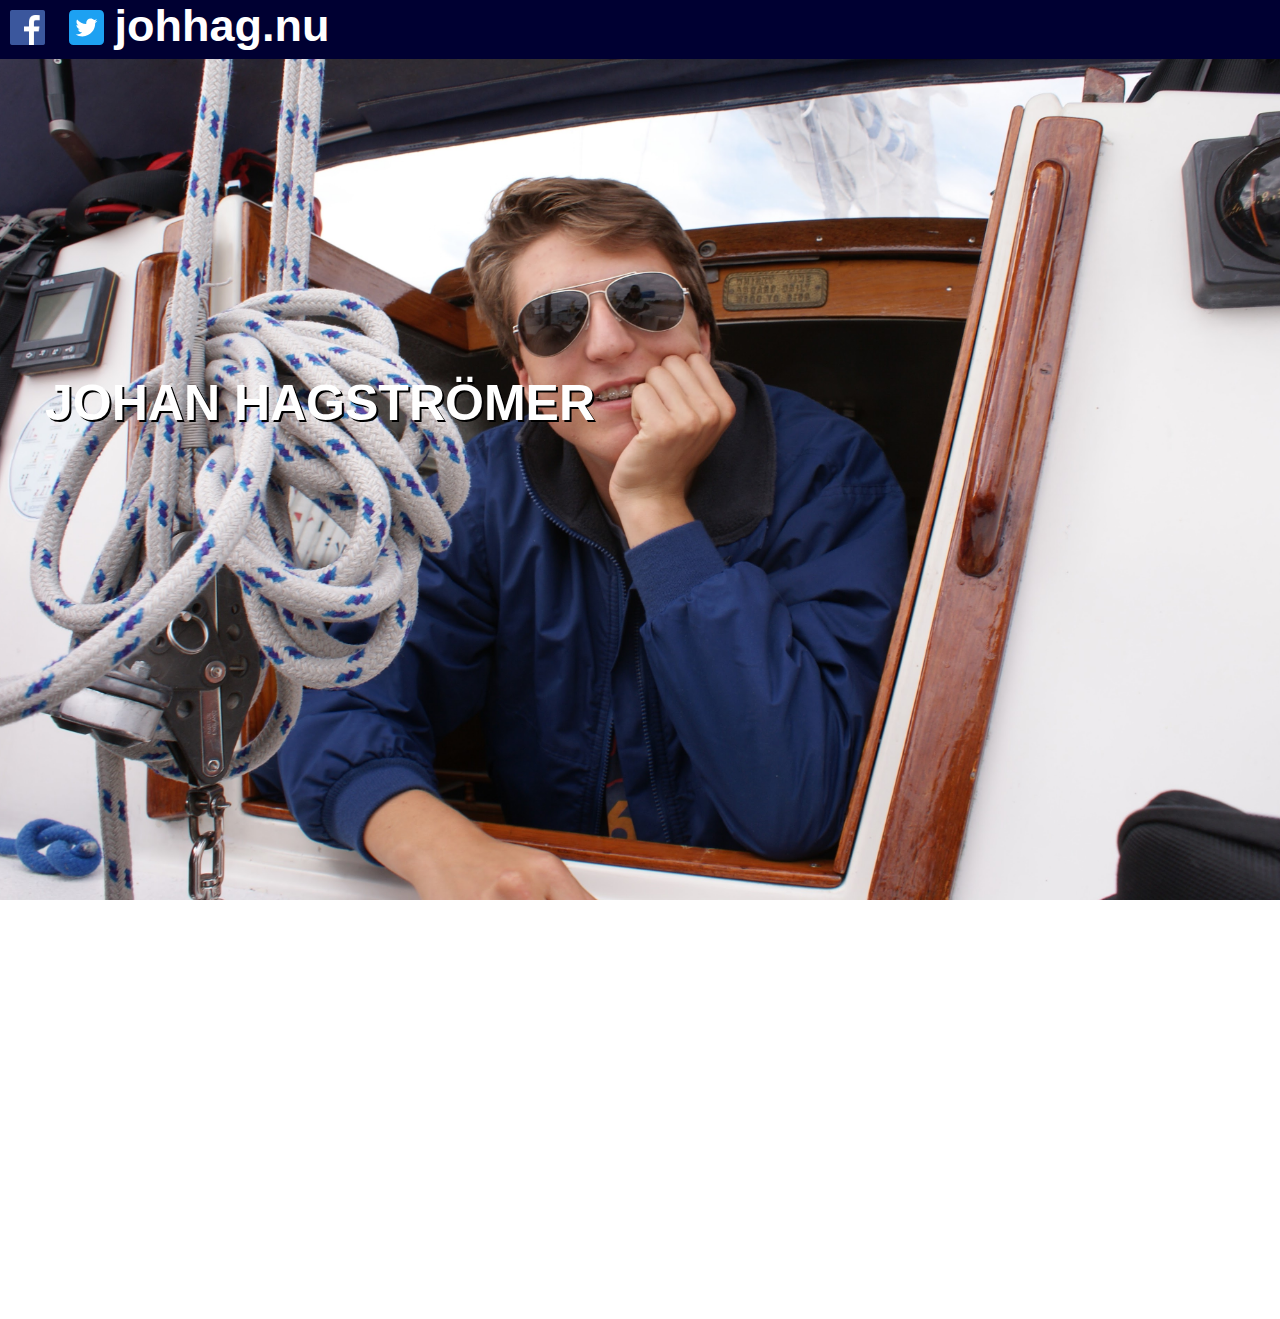
==== johhag.nu/index.html @ fdd82a47 "Progress on header." ====
<!DOCTYPE html>
<html lang="en">
<head>
  <meta charset="UTF-8">
  <meta name="viewport" content="width=device-width, initial-scale=1.0">
  <meta http-equiv="X-UA-Compatible" content="ie=edge">
  <link rel="stylesheet" href="css/grid.css">
  <link rel="stylesheet" href="css/main.css">

  <title>Johan Hagströmer</title>
</head>
<body>
  <header>
    <div class="socialmedia">
      <a href="#"><img src="../img\_f_logo_online\png\FB-f-Logo__blue_100.png" alt="Facebook logo" class="fb"></a>
      <a href="#"><img src="../img\Twitter_Starter_Kit\Twitter_Social_Icon_Rounded_Square\Twitter_Social_Icon_Rounded_Square_Color.svg" alt="" class="twitter"></a>      
    </div>
    <h1>johhag.nu</h1>
  </header>
  <main>
    <div class="para-1">
      <div class="heading">
        <h2>JOHAN HAGSTRÖMER</h2>
      </div>
    </div>

    <div class="para-2">
    </div>
  </main>
  <fotter>

  </fotter>
</body>
</html>
---- johhag.nu/css/grid.css ----
@charset "UTF-8";
/*-----------------------------------*\

  $TOAST-GRID

  An insane grid.
  You'd be mad to use it.

  Usage
  =====

  Assuming default values:

  <div class="grid">
    <div class="grid__col grid__col--1-of-2">
      A half-width column.
    </div>
    <div class="grid__col grid__col--1-of-4 grid__col--pull-1-of-4">
      A quarter, pulled left by its own width. You get this, right?
    </div>
  </div>


  Customisation
  =============

  $toast-grid-namespace and $toast-grid-column-namespace
  adjusts the class names for the grid. With
  default values, grid wrappers have a class
  of '.grid' and columns '.grid__col'.

  $toast-col-groups(n) adjusts column divisions.
  For example, $toast-col-groups(12) will produce
  a 12-column grid. $col-groups(3,6,8)
  will produce a 3-, 6-, and 8-column grid.

  $toast-gutter-width isÔÇöyou guessed itÔÇöthe gutter
  width. Accepts any unit.

  That's it. Have fun.

\*-----------------------------------*/
.row {
  list-style: none;
  margin-left: -20px; }

.col--2-of-2, .col--3-of-3, .col--4-of-4, .col--5-of-5, .col--6-of-6, .col--8-of-8, .col--12-of-12 {
  width: 100%; }

.col--1-of-2, .col--2-of-4, .col--3-of-6, .col--4-of-8, .col--6-of-12 {
  width: 50%; }

.col--1-of-3, .col--2-of-6, .col--4-of-12 {
  width: 33.33333%; }

.col--2-of-3, .col--4-of-6, .col--8-of-12 {
  width: 66.66667%; }

.col--1-of-4, .col--2-of-8, .col--3-of-12 {
  width: 25%; }

.col--3-of-4, .col--6-of-8, .col--9-of-12 {
  width: 75%; }

.col--push-2-of-2, .col--push-3-of-3, .col--push-4-of-4, .col--push-5-of-5, .col--push-6-of-6, .col--push-8-of-8, .col--push-12-of-12 {
  margin-left: 100%; }

.col--push-1-of-2, .col--push-2-of-4, .col--push-3-of-6, .col--push-4-of-8, .col--push-6-of-12 {
  margin-left: 50%; }

.col--push-1-of-3, .col--push-2-of-6, .col--push-4-of-12 {
  margin-left: 33.33333%; }

.col--push-2-of-3, .col--push-4-of-6, .col--push-8-of-12 {
  margin-left: 66.66667%; }

.col--push-1-of-4, .col--push-2-of-8, .col--push-3-of-12 {
  margin-left: 25%; }

.col--push-3-of-4, .col--push-6-of-8, .col--push-9-of-12 {
  margin-left: 75%; }

.col--pull-2-of-2, .col--pull-3-of-3, .col--pull-4-of-4, .col--pull-5-of-5, .col--pull-6-of-6, .col--pull-8-of-8, .col--pull-12-of-12 {
  margin-left: -100%; }

.col--pull-1-of-2, .col--pull-2-of-4, .col--pull-3-of-6, .col--pull-4-of-8, .col--pull-6-of-12 {
  margin-left: -50%; }

.col--pull-1-of-3, .col--pull-2-of-6, .col--pull-4-of-12 {
  margin-left: -33.33333%; }

.col--pull-2-of-3, .col--pull-4-of-6, .col--pull-8-of-12 {
  margin-left: -66.66667%; }

.col--pull-1-of-4, .col--pull-2-of-8, .col--pull-3-of-12 {
  margin-left: -25%; }

.col--pull-3-of-4, .col--pull-6-of-8, .col--pull-9-of-12 {
  margin-left: -75%; }

.col--1-of-5 {
  width: 20%; }

.col--push-1-of-5 {
  margin-left: 20%; }

.col--pull-1-of-5 {
  margin-left: -20%; }

.col--2-of-5 {
  width: 40%; }

.col--push-2-of-5 {
  margin-left: 40%; }

.col--pull-2-of-5 {
  margin-left: -40%; }

.col--3-of-5 {
  width: 60%; }

.col--push-3-of-5 {
  margin-left: 60%; }

.col--pull-3-of-5 {
  margin-left: -60%; }

.col--4-of-5 {
  width: 80%; }

.col--push-4-of-5 {
  margin-left: 80%; }

.col--pull-4-of-5 {
  margin-left: -80%; }

.col--1-of-6 {
  width: 16.66667%; }

.col--push-1-of-6 {
  margin-left: 16.66667%; }

.col--pull-1-of-6 {
  margin-left: -16.66667%; }

.col--5-of-6 {
  width: 83.33333%; }

.col--push-5-of-6 {
  margin-left: 83.33333%; }

.col--pull-5-of-6 {
  margin-left: -83.33333%; }

.col--1-of-8 {
  width: 12.5%; }

.col--push-1-of-8 {
  margin-left: 12.5%; }

.col--pull-1-of-8 {
  margin-left: -12.5%; }

.col--3-of-8 {
  width: 37.5%; }

.col--push-3-of-8 {
  margin-left: 37.5%; }

.col--pull-3-of-8 {
  margin-left: -37.5%; }

.col--5-of-8 {
  width: 62.5%; }

.col--push-5-of-8 {
  margin-left: 62.5%; }

.col--pull-5-of-8 {
  margin-left: -62.5%; }

.col--7-of-8 {
  width: 87.5%; }

.col--push-7-of-8 {
  margin-left: 87.5%; }

.col--pull-7-of-8 {
  margin-left: -87.5%; }

.col--1-of-12 {
  width: 8.33333%; }

.col--push-1-of-12 {
  margin-left: 8.33333%; }

.col--pull-1-of-12 {
  margin-left: -8.33333%; }

.col--2-of-12 {
  width: 16.66667%; }

.col--push-2-of-12 {
  margin-left: 16.66667%; }

.col--pull-2-of-12 {
  margin-left: -16.66667%; }

.col--5-of-12 {
  width: 41.66667%; }

.col--push-5-of-12 {
  margin-left: 41.66667%; }

.col--pull-5-of-12 {
  margin-left: -41.66667%; }

.col--7-of-12 {
  width: 58.33333%; }

.col--push-7-of-12 {
  margin-left: 58.33333%; }

.col--pull-7-of-12 {
  margin-left: -58.33333%; }

.col--10-of-12 {
  width: 83.33333%; }

.col--push-10-of-12 {
  margin-left: 83.33333%; }

.col--pull-10-of-12 {
  margin-left: -83.33333%; }

.col--11-of-12 {
  width: 91.66667%; }

.col--push-11-of-12 {
  margin-left: 91.66667%; }

.col--pull-11-of-12 {
  margin-left: -91.66667%; }

.col {
  box-sizing: border-box;
  display: inline-block;
  margin-right: -.25em;
  min-height: 1px;
  padding-left: 20px;
  vertical-align: top; }
  @media (max-width: 700px) {
    .col {
      display: block;
      margin-left: 0;
      margin-right: 0;
      width: auto; } }
  @media (max-width: 700px) and (min-width: 480px) {
    .col[class*="col--m-"] {
      display: inline-block;
      margin-right: -.24em; }
    .col.col--m-1-of-2, .col.col--m-2-of-4 {
      width: 50%; }
    .col.col--m-1-of-3 {
      width: 33.33333%; }
    .col.col--m-2-of-3 {
      width: 66.66667%; }
    .col.col--m-1-of-4 {
      width: 25%; }
    .col.col--m-3-of-4 {
      width: 75%; } }
  @media (max-width: 480px) {
    .col[class*="col--s-"] {
      display: inline-block;
      margin-right: -.24em; }
    .col.col--s-1-of-2, .col.col--s-2-of-4 {
      width: 50%; }
    .col.col--s-1-of-3 {
      width: 33.33333%; }
    .col.col--s-2-of-3 {
      width: 66.66667%; }
    .col.col--s-1-of-4 {
      width: 25%; }
    .col.col--s-3-of-4 {
      width: 75%; } }

.col--centered {
  display: block;
  margin-left: auto;
  margin-right: auto; }

.col--d-first {
  float: left; }

.col--d-last {
  float: right; }

.row--no-gutter {
  margin-left: 0;
  width: 100%; }
  .row--no-gutter .col {
    padding-left: 0; }
  .row--no-gutter .col--span-all {
    margin-left: 0;
    width: 100%; }

.col--ab {
  vertical-align: bottom; }

.col--am {
  vertical-align: middle; }

/*# sourceMappingURL=grid.css.map */
---- johhag.nu/css/main.css ----
body {
  font-family: Arial, "Helvetica Neue", Helvetica, sans-serif;
  padding: 0;
  margin: 0;
  border-collapse: collapse; }

header {
  padding: 0;
  background-color: #000032; }
  header h1 {
    color: white;
    font-size: 45px;
    text-align: center;
    margin: 0;
    display: inline-block;
    position: absolute;
    top: 0; }
  header .socialmedia {
    display: inline-block;
    text-align: left; }
    header .socialmedia a {
      display: inline-block; }
    header .socialmedia .fb {
      width: 35px;
      margin: 10px; }
    header .socialmedia .twitter {
      width: 35px;
      margin: 10px; }

main {
  height: 100vh; }

.para-1, .para-2, .para-3 {
  /* Create the parallax scrolling effect */
  background-attachment: fixed;
  background-position: center;
  background-repeat: no-repeat;
  background-size: cover;
  position: relative; }

.para-1 {
  background-image: url("../img/para-1.jpg");
  min-height: 100vh; }

.para-2 {
  background-image: url("../img/para-2.jpg");
  min-height: 40vh; }

/*.para-3  {
  background-image: url("../img/DSC01107.jpg");
  min-height: 100vh;
}*/
.heading {
  position: absolute;
  right: 25%;
  top: 35%;
  width: 100%;
  text-align: center;
  color: #000; }
  .heading h2 {
    color: #fff;
    font-size: 50px;
    text-shadow: 2px 2px #000;
    margin: 0; }

/*# sourceMappingURL=main.css.map */
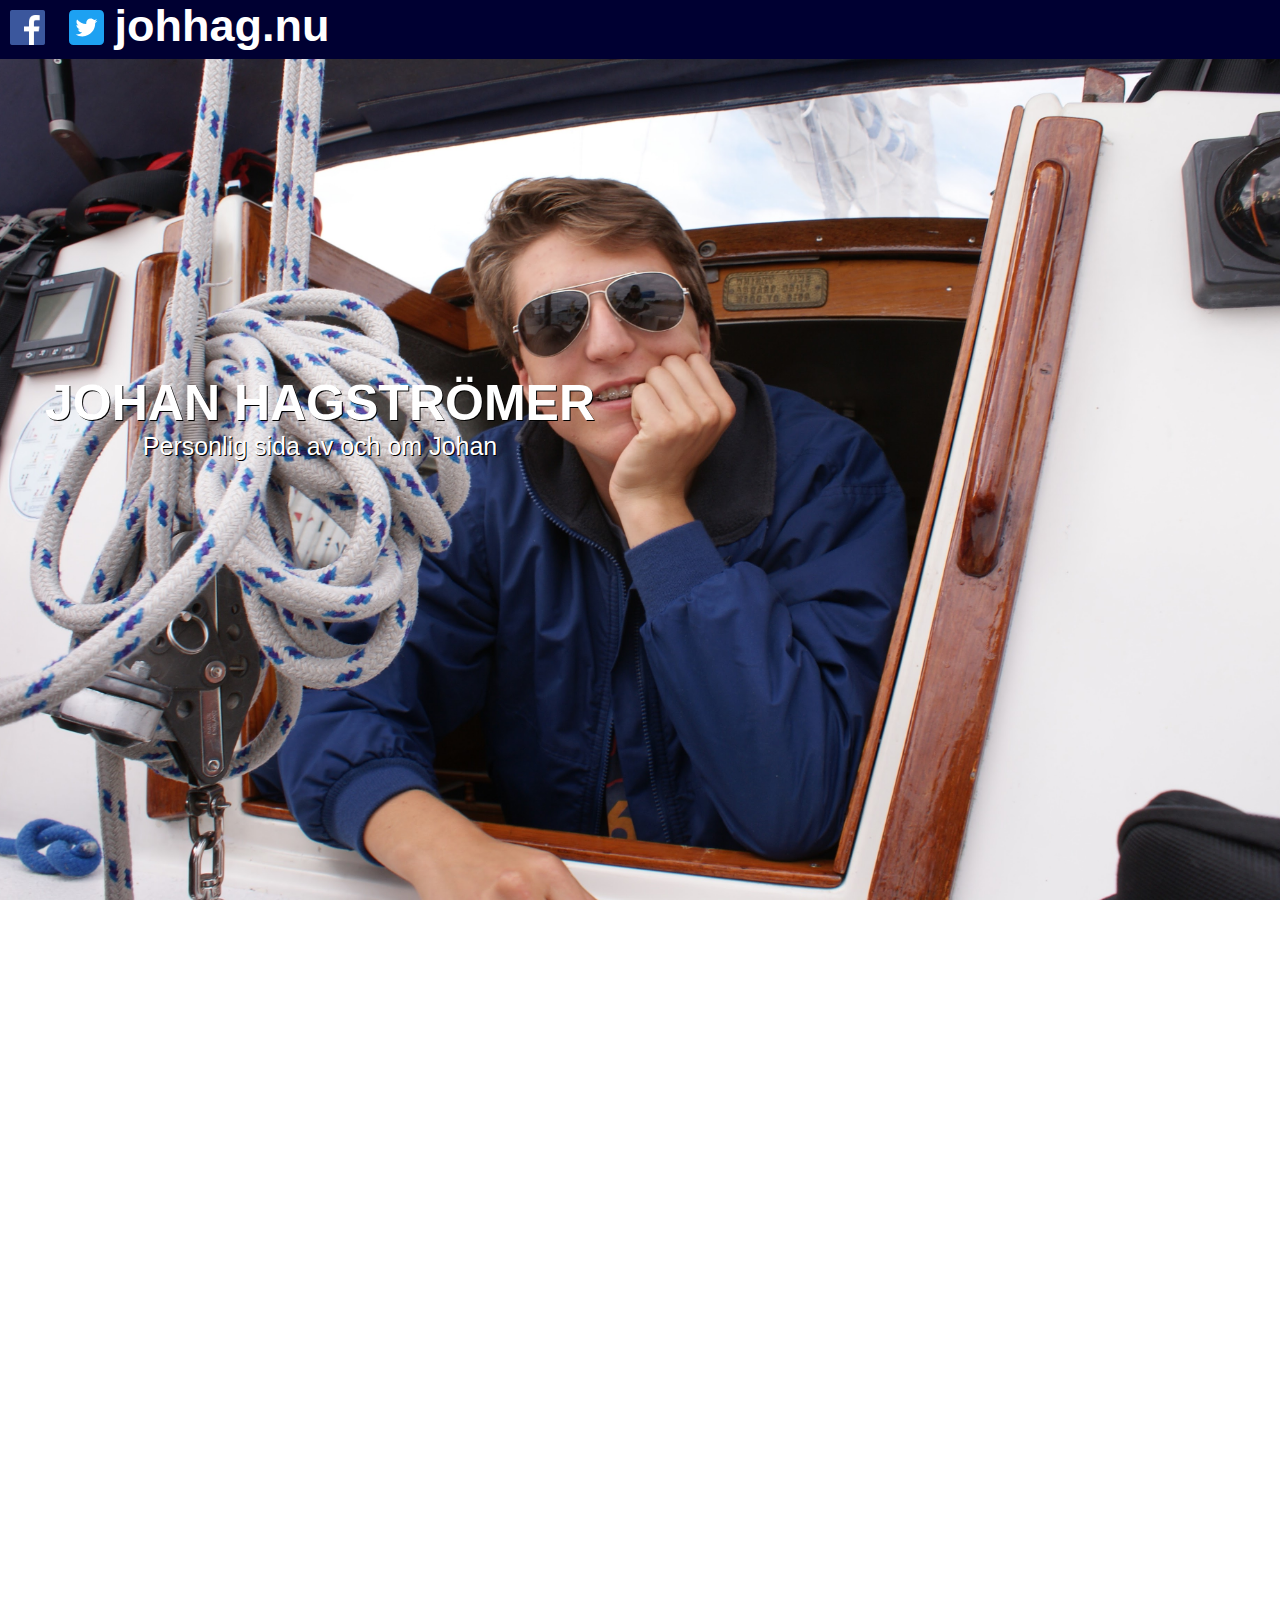
==== commit b2555e75: "More progress" ====
--- a/johhag.nu/index.html
+++ b/johhag.nu/index.html
@@ -13,7 +13,7 @@
   <header>
     <div class="socialmedia">
       <a href="#"><img src="../img\_f_logo_online\png\FB-f-Logo__blue_100.png" alt="Facebook logo" class="fb"></a>
-      <a href="#"><img src="../img\Twitter_Starter_Kit\Twitter_Social_Icon_Rounded_Square\Twitter_Social_Icon_Rounded_Square_Color.svg" alt="" class="twitter"></a>      
+      <a href="#"><img src="../img\Twitter_Starter_Kit\Twitter_Social_Icon_Rounded_Square\Twitter_Social_Icon_Rounded_Square_Color.svg" alt="" class="twitter"></a>
     </div>
     <h1>johhag.nu</h1>
   </header>
@@ -21,10 +21,14 @@
     <div class="para-1">
       <div class="heading">
         <h2>JOHAN HAGSTRÖMER</h2>
+        <p>Personlig sida av och om Johan</p>
       </div>
     </div>
 
     <div class="para-2">
+      <div>
+
+      </div>
     </div>
   </main>
   <fotter>
--- a/johhag.nu/css/main.css
+++ b/johhag.nu/css/main.css
@@ -10,16 +10,17 @@
   header h1 {
     color: white;
     font-size: 45px;
-    text-align: center;
     margin: 0;
     display: inline-block;
     position: absolute;
     top: 0; }
   header .socialmedia {
     display: inline-block;
-    text-align: left; }
+    margin: 0; }
     header .socialmedia a {
-      display: inline-block; }
+      display: inline-block;
+      padding: 0;
+      margin: 0; }
     header .socialmedia .fb {
       width: 35px;
       margin: 10px; }
@@ -44,7 +45,7 @@
 
 .para-2 {
   background-image: url("../img/para-2.jpg");
-  min-height: 40vh; }
+  min-height: 100vh; }
 
 /*.para-3  {
   background-image: url("../img/DSC01107.jpg");
@@ -60,7 +61,12 @@
   .heading h2 {
     color: #fff;
     font-size: 50px;
-    text-shadow: 2px 2px #000;
+    text-shadow: 1px 1px #000;
     margin: 0; }
+  .heading p {
+    color: white;
+    font-size: 25px;
+    margin: 0;
+    text-shadow: 1px 1px #000; }
 
 /*# sourceMappingURL=main.css.map */
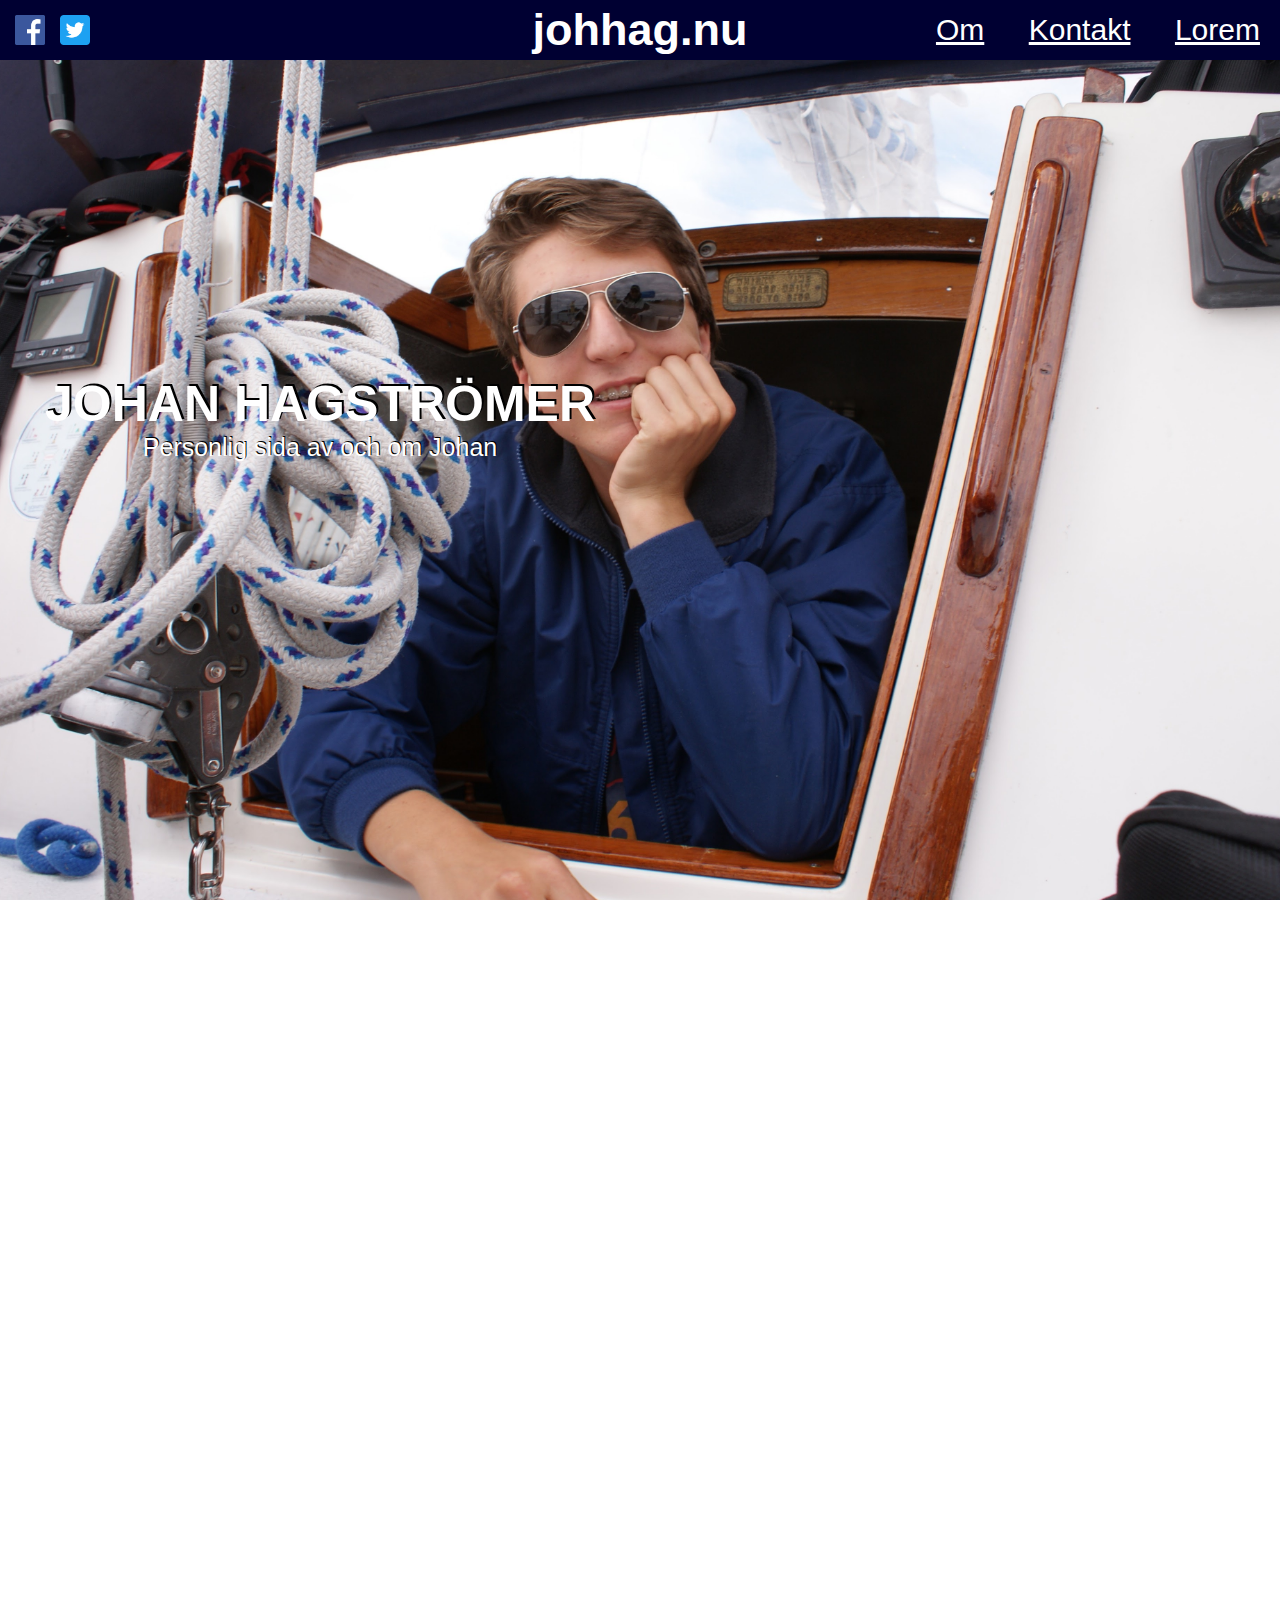
==== commit edff3d46: "big progress on the header." ====
--- a/johhag.nu/index.html
+++ b/johhag.nu/index.html
@@ -10,12 +10,25 @@
   <title>Johan Hagströmer</title>
 </head>
 <body>
-  <header>
-    <div class="socialmedia">
-      <a href="#"><img src="../img\_f_logo_online\png\FB-f-Logo__blue_100.png" alt="Facebook logo" class="fb"></a>
-      <a href="#"><img src="../img\Twitter_Starter_Kit\Twitter_Social_Icon_Rounded_Square\Twitter_Social_Icon_Rounded_Square_Color.svg" alt="" class="twitter"></a>
+  <header class="row--no-gutter">
+    <div class="col--1-of-3">
+      <ul>
+        <li class="social"><a href="#"><img src="../img/_f_logo_online/png/FB-f-Logo__blue_100.png" alt="Facebook"></a></li>
+        <li class="social"><a href="#"><img src="../img\Twitter_Starter_Kit\Twitter_Social_Icon_Rounded_Square/Twitter_Social_Icon_Rounded_Square_Color.png" alt="Twitter"></a></li>
+        <li class="social"></li>
+        <li class="social"></li>
+      </ul>
+    </div><div class="col--1-of-3">
+      <h1><a href="#">johhag.nu</a></h1>
+    </div><div class="col--1-of-3">
+      <nav>
+        <ul>
+          <li class="menu"><a href="#">Om</a></li>
+          <li class="menu"><a href="#">Kontakt</a></li>
+          <li class="menu"><a href="#">Lorem</a></li>
+        </ul>
+      </nav>
     </div>
-    <h1>johhag.nu</h1>
   </header>
   <main>
     <div class="para-1">
--- a/johhag.nu/css/grid.css
+++ b/johhag.nu/css/grid.css
@@ -34,7 +34,7 @@
   a 12-column grid. $col-groups(3,6,8)
   will produce a 3-, 6-, and 8-column grid.
 
-  $toast-gutter-width isÔÇöyou guessed itÔÇöthe gutter
+  $toast-gutter-width isΓÇöyou guessed itΓÇöthe gutter
   width. Accepts any unit.
 
   That's it. Have fun.
@@ -245,7 +245,6 @@
 .col {
   box-sizing: border-box;
   display: inline-block;
-  margin-right: -.25em;
   min-height: 1px;
   padding-left: 20px;
   vertical-align: top; }
@@ -310,4 +309,4 @@
 .col--am {
   vertical-align: middle; }
 
-/*# sourceMappingURL=grid.css.map */+/*# sourceMappingURL=grid.css.map */
--- a/johhag.nu/css/main.css
+++ b/johhag.nu/css/main.css
@@ -1,3 +1,6 @@
+* {
+  box-sizing: border-box; }
+
 body {
   font-family: Arial, "Helvetica Neue", Helvetica, sans-serif;
   padding: 0;
@@ -7,26 +10,55 @@
 header {
   padding: 0;
   background-color: #000032; }
+  header div {
+    display: inline-block;
+    text-align: center;
+    padding: 0;
+    vertical-align: middle; }
+  header ul {
+    list-style-type: none;
+    margin: 0;
+    padding: 0; }
+  header .social {
+    float: left; }
+  header li img {
+    height: 30px;
+    margin: 15px;
+    margin-right: 0; }
+  header img {
+    display: block; }
   header h1 {
-    color: white;
     font-size: 45px;
-    margin: 0;
-    display: inline-block;
-    position: absolute;
-    top: 0; }
-  header .socialmedia {
-    display: inline-block;
     margin: 0; }
-    header .socialmedia a {
-      display: inline-block;
-      padding: 0;
-      margin: 0; }
-    header .socialmedia .fb {
-      width: 35px;
-      margin: 10px; }
-    header .socialmedia .twitter {
-      width: 35px;
-      margin: 10px; }
+  header h1 a {
+    color: #FFF;
+    text-decoration: none; }
+  header nav {
+    float: right; }
+  header .menu {
+    display: inline-block; }
+  header .menu a {
+    color: #fff;
+    font-size: 30px;
+    margin: 5px 20px 0 20px;
+    position: relative; }
+    header .menu a:before {
+      background-color: #fff;
+      bottom: 0;
+      content: "";
+      height: 2px;
+      left: 0;
+      position: absolute;
+      visibility: hidden;
+      width: 100%;
+      -webkit-transform: scaleX(0);
+      transform: scaleX(0);
+      -webkit-transition: all 0.3s ease-in-out 0s;
+      transition: all 0.3s ease-in-out 0s; }
+    header .menu a:hover:before {
+      visibility: visible;
+      -webkit-transform: scaleX(1);
+      transform: scaleX(1); }
 
 main {
   height: 100vh; }
@@ -61,12 +93,12 @@
   .heading h2 {
     color: #fff;
     font-size: 50px;
-    text-shadow: 1px 1px #000;
+    text-shadow: 2px -2px #000;
     margin: 0; }
   .heading p {
     color: white;
     font-size: 25px;
     margin: 0;
-    text-shadow: 1px 1px #000; }
+    text-shadow: 1px -1px #000; }
 
 /*# sourceMappingURL=main.css.map */
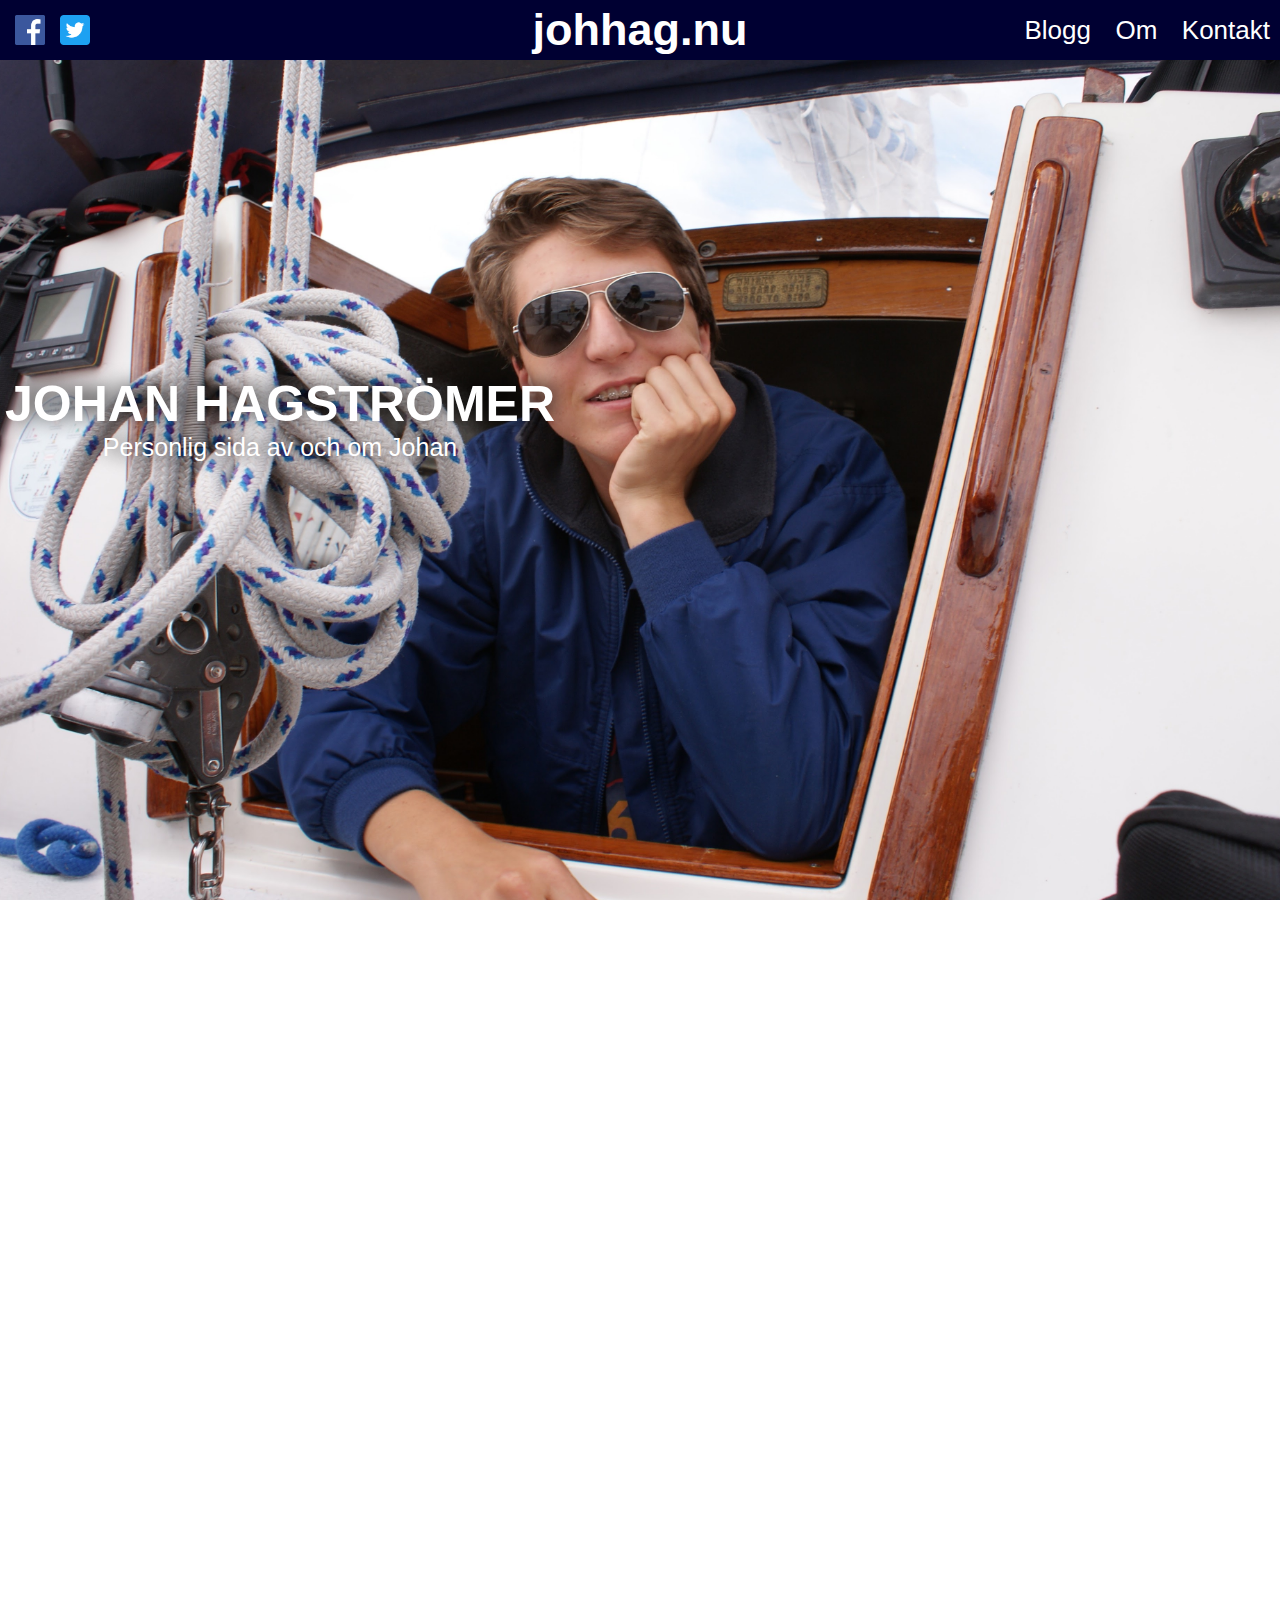
==== commit 8e0cbd80: "Updated to header and heading" ====
--- a/johhag.nu/index.html
+++ b/johhag.nu/index.html
@@ -23,9 +23,9 @@
     </div><div class="col--1-of-3">
       <nav>
         <ul>
+          <li class="menu"><a href="#">Blogg</a></li>
           <li class="menu"><a href="#">Om</a></li>
           <li class="menu"><a href="#">Kontakt</a></li>
-          <li class="menu"><a href="#">Lorem</a></li>
         </ul>
       </nav>
     </div>
--- a/johhag.nu/css/main.css
+++ b/johhag.nu/css/main.css
@@ -39,9 +39,10 @@
     display: inline-block; }
   header .menu a {
     color: #fff;
-    font-size: 30px;
-    margin: 5px 20px 0 20px;
-    position: relative; }
+    font-size: 26px;
+    margin: 0px 10px;
+    position: relative;
+    text-decoration: none; }
     header .menu a:before {
       background-color: #fff;
       bottom: 0;
@@ -85,20 +86,23 @@
 }*/
 .heading {
   position: absolute;
-  right: 25%;
   top: 35%;
-  width: 100%;
   text-align: center;
-  color: #000; }
+  color: #000;
+  margin-left: 5px; }
   .heading h2 {
     color: #fff;
     font-size: 50px;
-    text-shadow: 2px -2px #000;
+    text-shadow: 2px -2px  20px #000;
     margin: 0; }
   .heading p {
     color: white;
     font-size: 25px;
     margin: 0;
-    text-shadow: 1px -1px #000; }
+    text-shadow: 1px -1px 20px #000; }
+
+@media (max-width: 815px) and (min-width: 700px) {
+  header .menu a {
+    font-size: 20px; } }
 
 /*# sourceMappingURL=main.css.map */
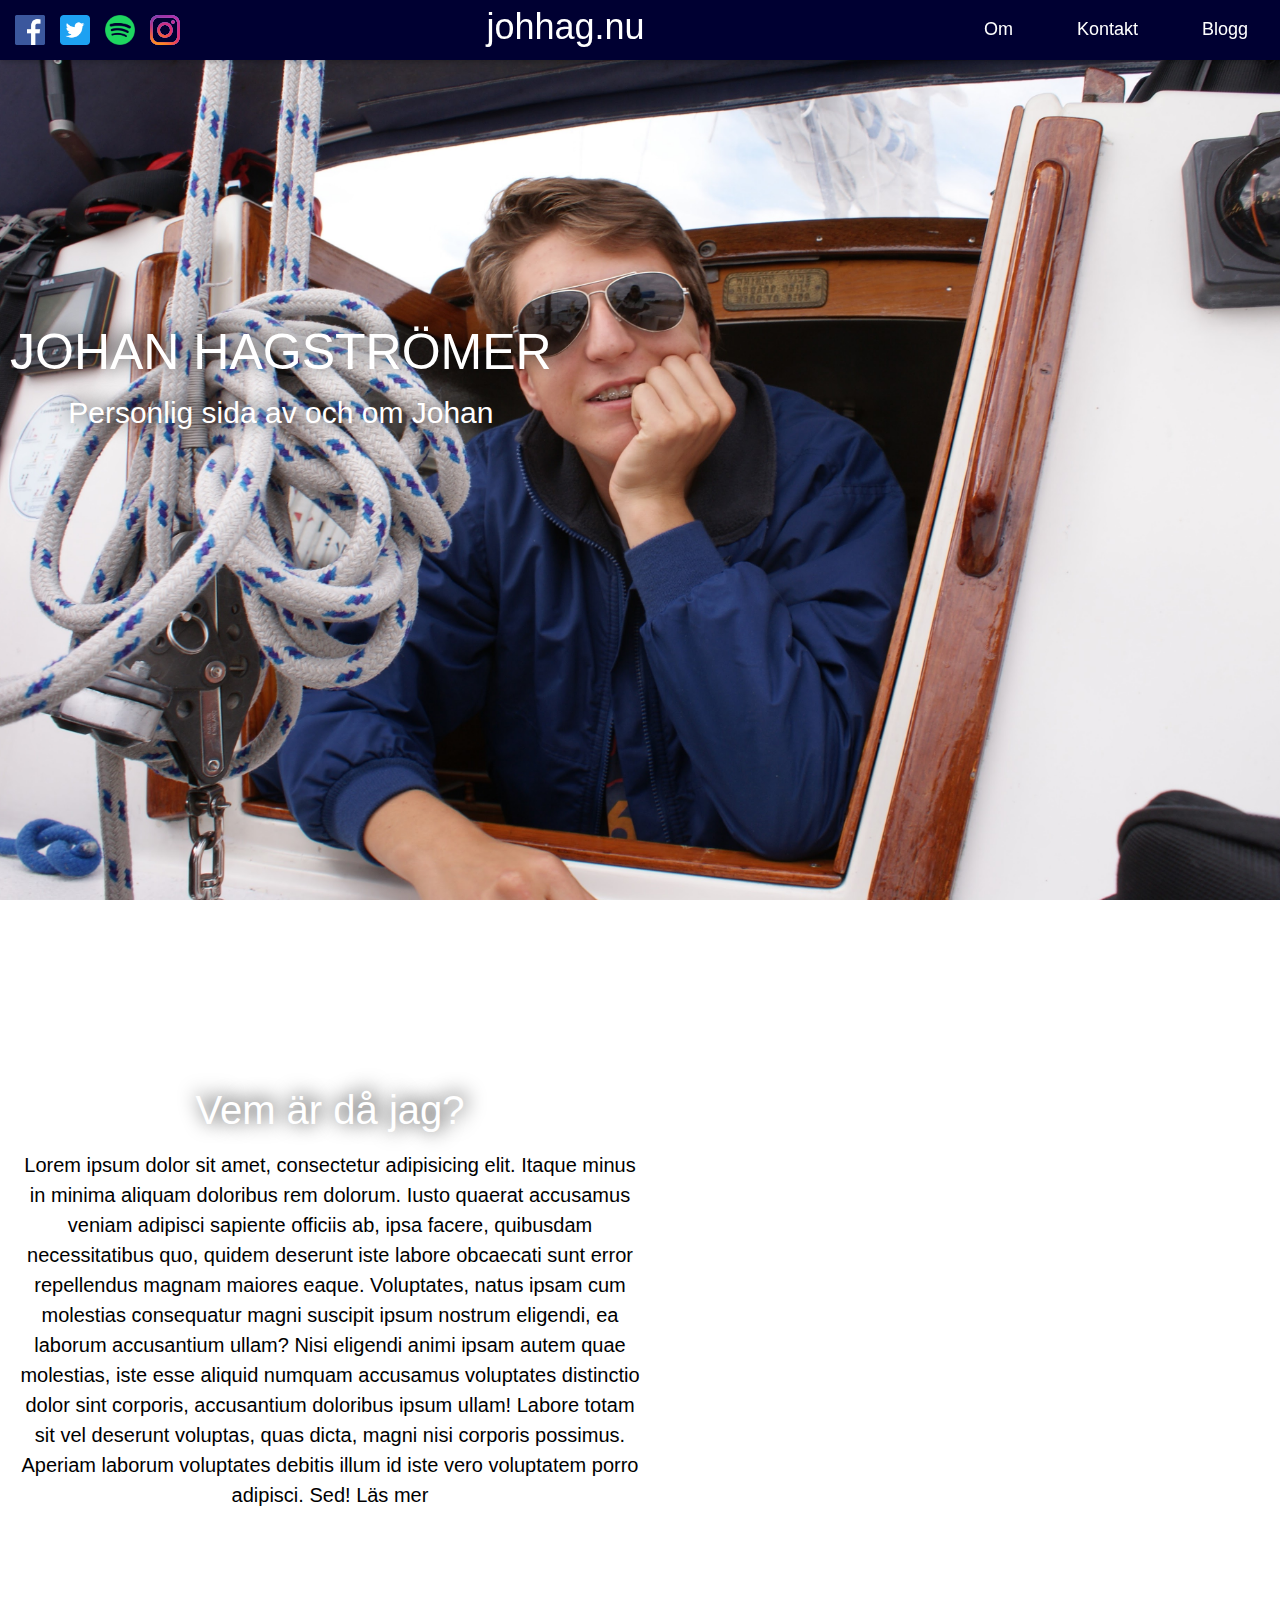
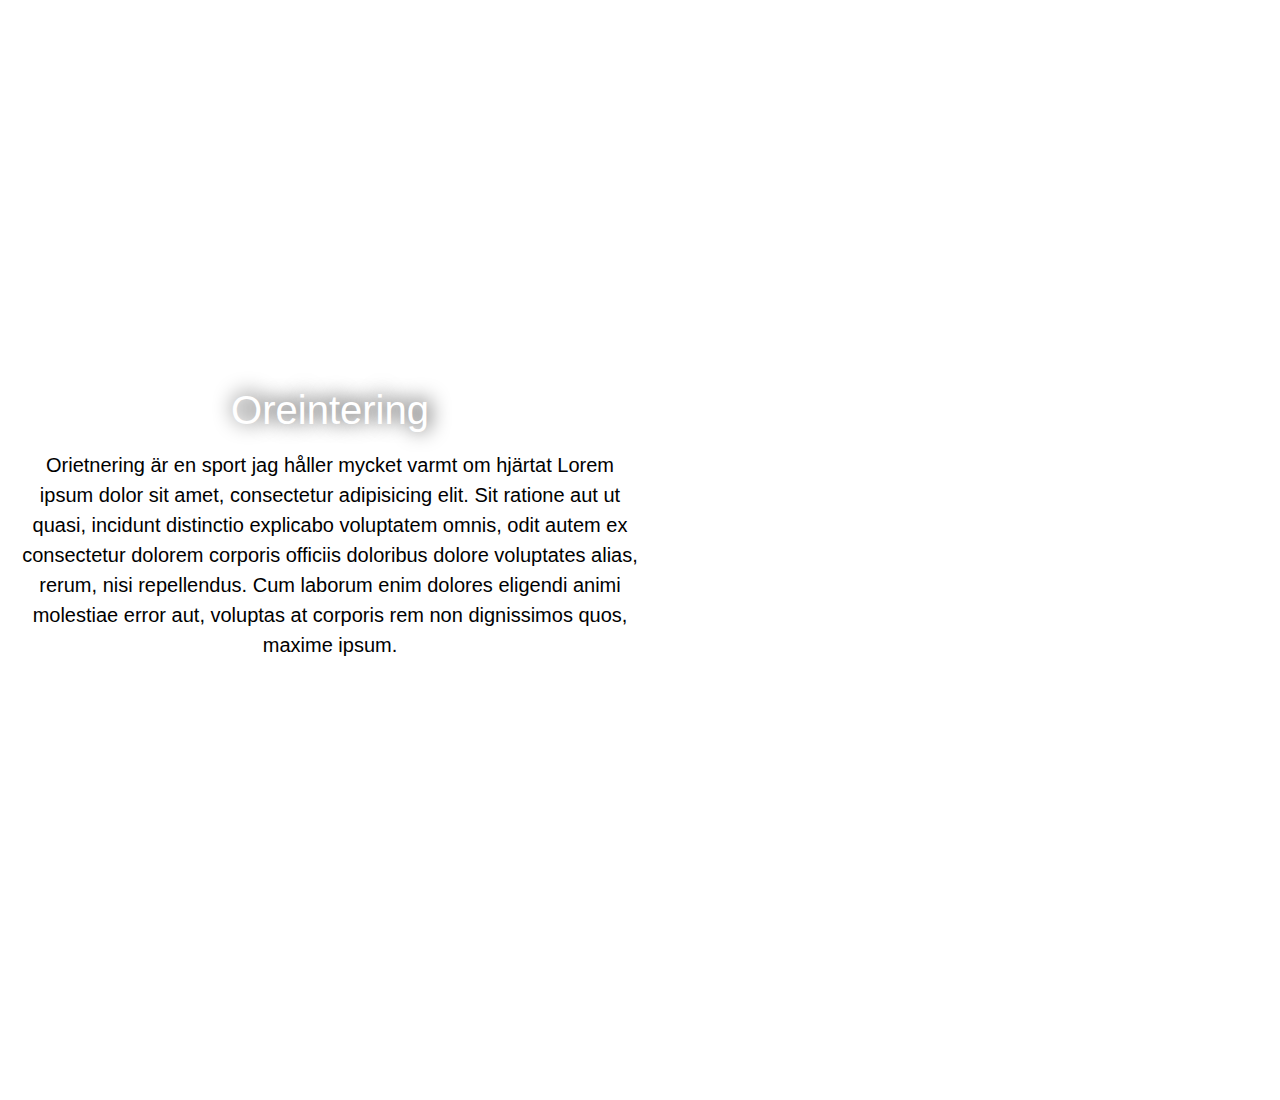
==== commit 15acd092: "Move" ====
--- a/johhag.nu/index.html
+++ b/johhag.nu/index.html
@@ -4,32 +4,56 @@
   <meta charset="UTF-8">
   <meta name="viewport" content="width=device-width, initial-scale=1.0">
   <meta http-equiv="X-UA-Compatible" content="ie=edge">
+  <meta name="viewport" content="width=device-width, initial-scale=1">
+  <link rel="stylesheet" href="css/w3.css">
+  <link rel="stylesheet" href="https://fonts.googleapis.com/css?family=Lato">
+  <link rel="stylesheet" href="https://cdnjs.cloudflare.com/ajax/libs/font-awesome/4.7.0/css/font-awesome.min.css">
   <link rel="stylesheet" href="css/grid.css">
   <link rel="stylesheet" href="css/main.css">
-
   <title>Johan Hagströmer</title>
 </head>
 <body>
-  <header class="row--no-gutter">
-    <div class="col--1-of-3">
-      <ul>
-        <li class="social"><a href="#"><img src="../img/_f_logo_online/png/FB-f-Logo__blue_100.png" alt="Facebook"></a></li>
-        <li class="social"><a href="#"><img src="../img\Twitter_Starter_Kit\Twitter_Social_Icon_Rounded_Square/Twitter_Social_Icon_Rounded_Square_Color.png" alt="Twitter"></a></li>
-        <li class="social"></li>
-        <li class="social"></li>
-      </ul>
-    </div><div class="col--1-of-3">
-      <h1><a href="#">johhag.nu</a></h1>
-    </div><div class="col--1-of-3">
+
+
+  <!-- Navbar -->
+  <div class="w3-top">
+    <div class="w3-bar w3-black w3-card-2" style="background-color: rgb(0,0,50);">
+      <!--Socialamedier-->
+      <!--FB-->
       <nav>
-        <ul>
-          <li class="menu"><a href="#">Blogg</a></li>
-          <li class="menu"><a href="#">Om</a></li>
-          <li class="menu"><a href="#">Kontakt</a></li>
-        </ul>
+        <a href="#" class="w3-left w3-bar-item w3-padding-0"><img src="../img/_f_logo_online/png/FB-f-Logo__blue_100.png" alt="Facebook" class="social w3-hide-small"></a>
+      <!--Twitter-->
+        <a href="#" class="w3-left w3-bar-item w3-padding-0"><img src="../img\Twitter_Starter_Kit\Twitter_Social_Icon_Rounded_Square/Twitter_Social_Icon_Rounded_Square_Color.png" alt="Twitter" class="social w3-hide-small"></a>
+      <!-- Spotify -->
+        <a href="#" class="w3-left w3-bar-item w3-padding-0"><img src="../img/spotify-icons-logos\icons\01_RGB\02_PNG\Spotify_Icon_RGB_Green.png" alt="Spotify" class="social w3-hide-small"></a>
+      <!-- Instagram -->
+        <a href="#" class="w3-left w3-bar-item w3-padding-0"><img src="../img/GlyphLogo_May2016_online\instagram-2016.svg" alt="Spotify" class="social w3-hide-small"></a>
+      </nav>
+      <!--Stora johhag.nu knappen -->
+      <div class="bredd">
+      <a href="#" class="w3-center w3-bar-item w3-padding-0" style="width:100%;"><h1>johhag.nu</h1></a>
+      </div>
+      <!--Knapp för mindre skärmar-->
+      <a class="w3-bar-item w3-button w3-padding-large w3-hide-medium w3-hide-large w3-right" href="javascript:void(0)" onclick="myFunction()" title="Toggle Navigation Menu" style="font-size:24px;"><i class="fa fa-bars"></i></a>
+      <!--Meny knappar-->
+      <nav>
+        <a href="#" class="w3-bar-item w3-button w3-padding-xlarge w3-hide-small w3-right">Blogg</a>
+        <a href="#tour" class="w3-bar-item w3-button w3-padding-xlarge w3-hide-small w3-right">Kontakt</a>
+        <a href="#band" class="w3-bar-item w3-button w3-padding-xlarge w3-hide-small w3-right">Om</a>
       </nav>
     </div>
-  </header>
+  </div>
+  <!-- Navbar on small screens -->
+  <div id="navDemo" class="w3-bar-block w3-black w3-hide w3-hide-large w3-hide-medium w3-top" style="margin-top:60px; background-color: rgb(0,0,50);">
+    <nav>
+      <a href="#about" class="w3-bar-item w3-button w3-padding-large">Om</a>
+      <a href="#contact" class="w3-bar-item w3-button w3-padding-large">Kontakt</a>
+      <a href="#blogg" class="w3-bar-item w3-button w3-padding-large">Blogg</a>
+    </nav>
+  </div>
+
+
+
   <main>
     <div class="para-1">
       <div class="heading">
@@ -39,13 +63,40 @@
     </div>
 
     <div class="para-2">
-      <div>
-
+      <div class="about">
+        <h2>Vem är då jag?</h2>
+        <p>Lorem ipsum dolor sit amet, consectetur adipisicing elit. Itaque minus in minima aliquam doloribus rem dolorum. Iusto quaerat accusamus veniam adipisci sapiente officiis ab, ipsa facere, quibusdam necessitatibus quo, quidem deserunt iste labore obcaecati sunt error repellendus magnam maiores eaque. Voluptates, natus ipsam cum molestias consequatur magni suscipit ipsum nostrum eligendi, ea laborum accusantium ullam? Nisi eligendi animi ipsam autem quae molestias, iste esse aliquid numquam accusamus voluptates distinctio dolor sint corporis, accusantium doloribus ipsum ullam! Labore totam sit vel deserunt voluptas, quas dicta, magni nisi corporis possimus. Aperiam laborum voluptates debitis illum id iste vero voluptatem porro adipisci. Sed! <a href="#">Läs mer</a></p>
+      </div>
+    </div>
+    <div class="para-3">
+      <div class="about">
+        <h2>Oreintering</h2>
+        <p>Orietnering är en sport jag håller mycket varmt om hjärtat Lorem ipsum dolor sit amet, consectetur adipisicing elit. Sit ratione aut ut quasi, incidunt distinctio explicabo voluptatem omnis, odit autem ex consectetur dolorem corporis officiis doloribus dolore voluptates alias, rerum, nisi repellendus. Cum laborum enim dolores eligendi animi molestiae error aut, voluptas at corporis rem non dignissimos quos, maxime ipsum.</p>
       </div>
     </div>
   </main>
   <fotter>
 
   </fotter>
+</div>
+<script type="text/javascript">
+// Used to toggle the menu on small screens when clicking on the menu button
+function myFunction() {
+  var x = document.getElementById("navDemo");
+  if (x.className.indexOf("w3-show") == -1) {
+      x.className += " w3-show";
+  } else {
+      x.className = x.className.replace(" w3-show", "");
+  }
+}
+
+// When the user clicks anywhere outside of the modal, close it
+var modal = document.getElementById('ticketModal');
+window.onclick = function(event) {
+if (event.target == modal) {
+  modal.style.display = "none";
+}
+}
+</script>
 </body>
 </html>
--- a/johhag.nu/css/grid.css
+++ b/johhag.nu/css/grid.css
@@ -34,7 +34,7 @@
   a 12-column grid. $col-groups(3,6,8)
   will produce a 3-, 6-, and 8-column grid.
 
-  $toast-gutter-width isΓÇöyou guessed itΓÇöthe gutter
+  $toast-gutter-width is—you guessed it—the gutter
   width. Accepts any unit.
 
   That's it. Have fun.
@@ -243,7 +243,8 @@
   margin-left: -91.66667%; }
 
 .col {
-  box-sizing: border-box;
+  -webkit-box-sizing: border-box;
+          box-sizing: border-box;
   display: inline-block;
   min-height: 1px;
   padding-left: 20px;
@@ -309,4 +310,4 @@
 .col--am {
   vertical-align: middle; }
 
-/*# sourceMappingURL=grid.css.map */
+/*# sourceMappingURL=grid.css.map */--- a/johhag.nu/css/main.css
+++ b/johhag.nu/css/main.css
@@ -1,5 +1,6 @@
 * {
-  box-sizing: border-box; }
+  -webkit-box-sizing: border-box;
+          box-sizing: border-box; }
 
 body {
   font-family: Arial, "Helvetica Neue", Helvetica, sans-serif;
@@ -7,60 +8,90 @@
   margin: 0;
   border-collapse: collapse; }
 
+a {
+  text-decoration: none; }
+  a h1 {
+    margin: 0; }
+
+.social {
+  height: 30px;
+  margin: 15px;
+  margin-right: 0; }
+
+.bredd {
+  width: calc(100% - 509px);
+  display: inline-block;
+  text-align: center;
+  float: left; }
+
+/*
 header {
   padding: 0;
-  background-color: #000032; }
-  header div {
+  background-color: rgb(0,0,50);
+  div {
     display: inline-block;
-    text-align: center;
-    padding: 0;
-    vertical-align: middle; }
-  header ul {
-    list-style-type: none;
-    margin: 0;
-    padding: 0; }
-  header .social {
-    float: left; }
-  header li img {
-    height: 30px;
-    margin: 15px;
-    margin-right: 0; }
-  header img {
-    display: block; }
-  header h1 {
-    font-size: 45px;
-    margin: 0; }
-  header h1 a {
-    color: #FFF;
-    text-decoration: none; }
-  header nav {
-    float: right; }
-  header .menu {
-    display: inline-block; }
-  header .menu a {
-    color: #fff;
-    font-size: 26px;
-    margin: 0px 10px;
-    position: relative;
-    text-decoration: none; }
-    header .menu a:before {
-      background-color: #fff;
-      bottom: 0;
-      content: "";
-      height: 2px;
-      left: 0;
-      position: absolute;
-      visibility: hidden;
-      width: 100%;
-      -webkit-transform: scaleX(0);
-      transform: scaleX(0);
-      -webkit-transition: all 0.3s ease-in-out 0s;
-      transition: all 0.3s ease-in-out 0s; }
-    header .menu a:hover:before {
-      visibility: visible;
-      -webkit-transform: scaleX(1);
-      transform: scaleX(1); }
-
+		text-align: center;
+		padding: 0;
+		vertical-align: middle;
+  }
+	ul {
+		list-style-type: none;
+		margin: 0;
+		padding: 0;
+	}
+	.social {
+		float:left;
+	}
+	li img {
+		height: 30px;
+		margin: 15px;
+		margin-right: 0;
+	}
+	img {
+		display: block;
+	}
+	h1 {
+		font-size: 45px;
+		margin: 0;
+	}
+	h1 a {
+		color: #FFF;
+		text-decoration: none;
+	}
+	nav {
+		float: right;
+	}
+	.menu {
+		display: inline-block;
+	}
+	.menu a{
+		color:#fff ;
+		font-size: 26px;
+		margin: 0px 10px;
+		position:relative;
+		text-decoration: none;
+	&:before {
+		background-color: #fff;
+		bottom: 0;
+		content: "";
+		height: 2px;
+		left: 0;
+		position: absolute;
+		visibility: hidden;
+		width: 100%;
+		-webkit-transform: scaleX(0);
+		transform: scaleX(0);
+		-webkit-transition: all 0.3s ease-in-out 0s;
+		transition: all 0.3s ease-in-out 0s;
+	}
+	&:hover:before {
+		visibility: visible;
+		-webkit-transform: scaleX(1);
+		transform: scaleX(1);
+	}
+}
+}
+*/
 main {
   height: 100vh; }
 
@@ -80,29 +111,48 @@
   background-image: url("../img/para-2.jpg");
   min-height: 100vh; }
 
-/*.para-3  {
-  background-image: url("../img/DSC01107.jpg");
-  min-height: 100vh;
-}*/
+.para-3 {
+  background-image: url("../img/para-3.jpg");
+  min-height: 100vh; }
+
 .heading {
   position: absolute;
   top: 35%;
   text-align: center;
-  color: #000;
-  margin-left: 5px; }
+  color: white;
+  margin-left: 10px; }
   .heading h2 {
-    color: #fff;
     font-size: 50px;
-    text-shadow: 2px -2px  20px #000;
+    font-weight: 500;
+    text-shadow: 3px -3px  20px #000;
     margin: 0; }
   .heading p {
-    color: white;
-    font-size: 25px;
+    font-size: 30px;
     margin: 0;
     text-shadow: 1px -1px 20px #000; }
 
-@media (max-width: 815px) and (min-width: 700px) {
-  header .menu a {
-    font-size: 20px; } }
+.about {
+  position: absolute;
+  top: 20%;
+  text-align: center;
+  color: black;
+  margin-left: 10px;
+  width: 50%; }
+  .about h2 {
+    font-size: 40px;
+    margin: 0;
+    color: white;
+    text-shadow: 2px -2px  20px #000; }
+  .about p {
+    font-size: 20px;
+    margin: 0;
+    background-color: rgba(255, 255, 255, 0.7);
+    border-radius: 20px;
+    padding: 10px; }
 
-/*# sourceMappingURL=main.css.map */
+@media (max-width: 700px) {
+  .bredd {
+    width: calc(100% - 80px);
+    float: left; } }
+
+/*# sourceMappingURL=main.css.map */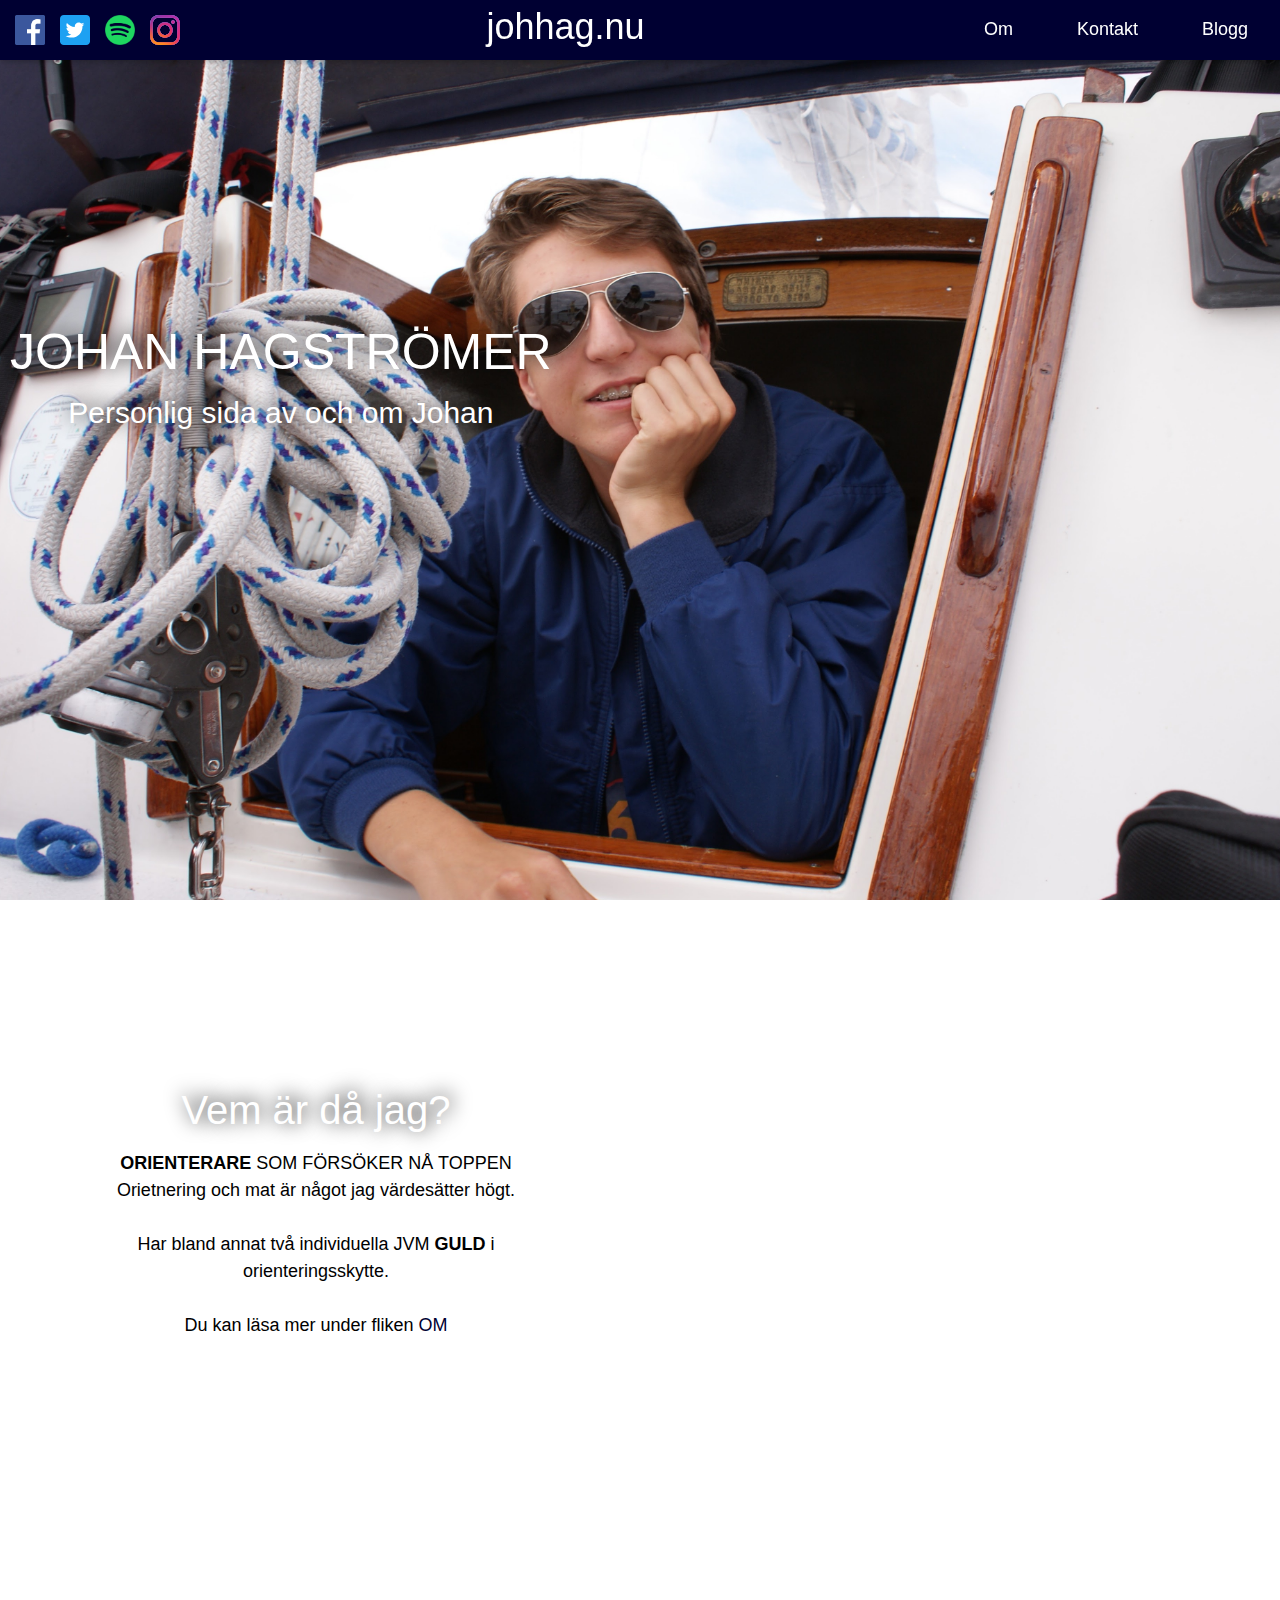
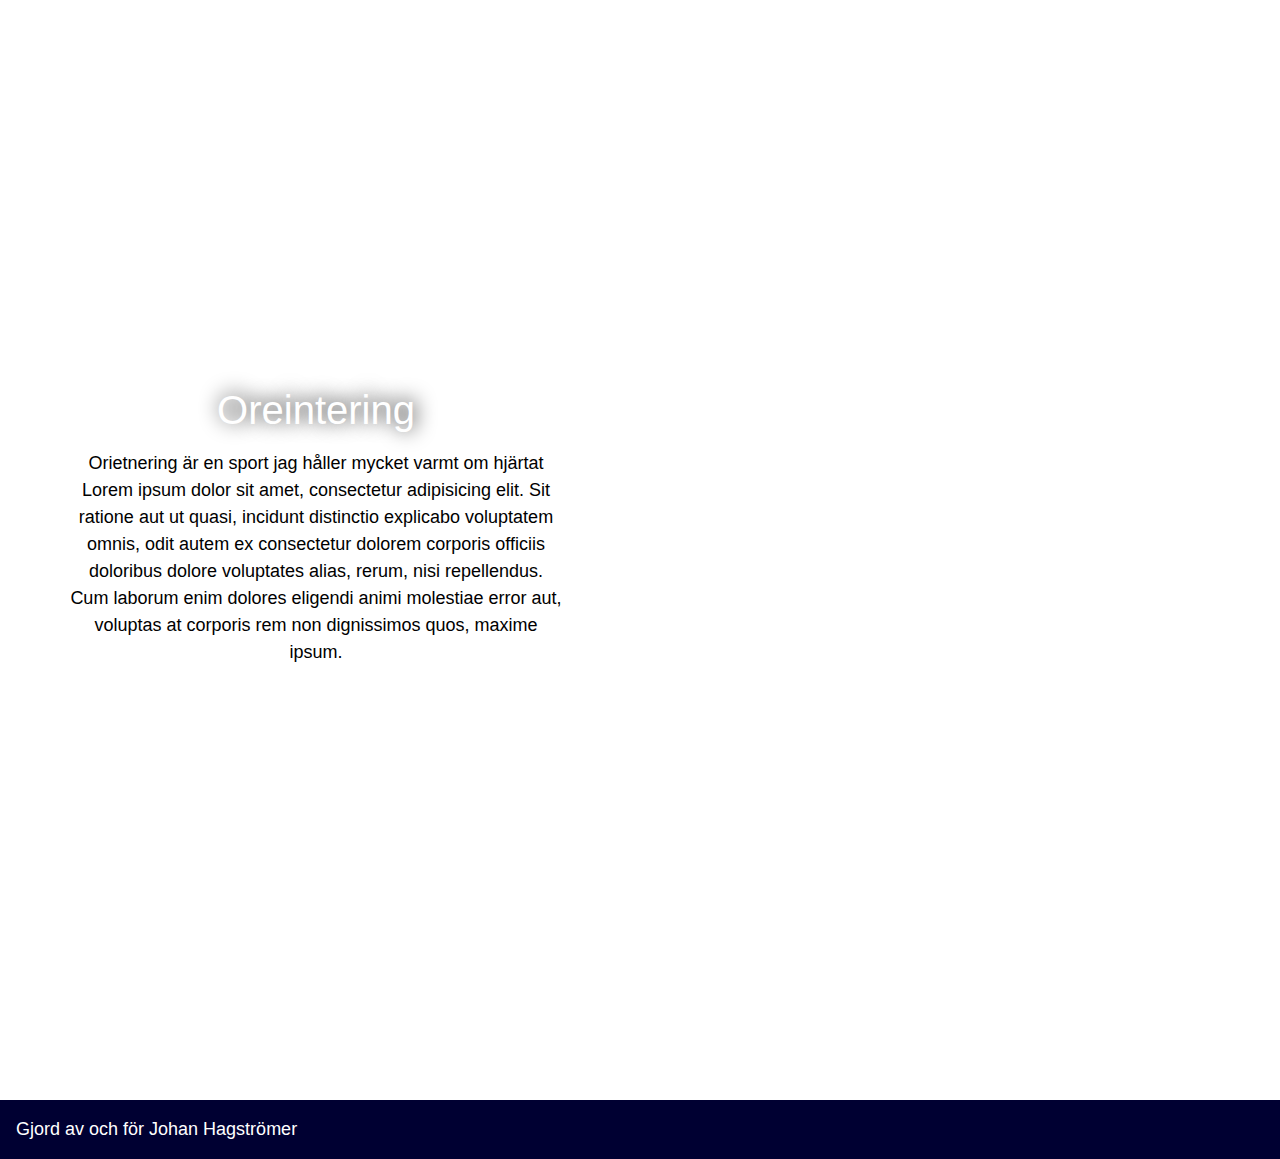
==== commit b22617f6: "Changes" ====
--- a/johhag.nu/index.html
+++ b/johhag.nu/index.html
@@ -21,34 +21,34 @@
       <!--Socialamedier-->
       <!--FB-->
       <nav>
-        <a href="#" class="w3-left w3-bar-item w3-padding-0"><img src="../img/_f_logo_online/png/FB-f-Logo__blue_100.png" alt="Facebook" class="social w3-hide-small"></a>
+        <a href="#" class="w3-left w3-bar-item w3-padding-0"><img src="img/FB-logga.png" alt="Facebook" class="social w3-hide-small"></a>
       <!--Twitter-->
-        <a href="#" class="w3-left w3-bar-item w3-padding-0"><img src="../img\Twitter_Starter_Kit\Twitter_Social_Icon_Rounded_Square/Twitter_Social_Icon_Rounded_Square_Color.png" alt="Twitter" class="social w3-hide-small"></a>
+        <a href="#" class="w3-left w3-bar-item w3-padding-0"><img src="img\Twitter-icon.svg" alt="Twitter" class="social w3-hide-small"></a>
       <!-- Spotify -->
-        <a href="#" class="w3-left w3-bar-item w3-padding-0"><img src="../img/spotify-icons-logos\icons\01_RGB\02_PNG\Spotify_Icon_RGB_Green.png" alt="Spotify" class="social w3-hide-small"></a>
+        <a href="#" class="w3-left w3-bar-item w3-padding-0"><img src="img/Spotify-icon.png" alt="Spotify" class="social w3-hide-small"></a>
       <!-- Instagram -->
-        <a href="#" class="w3-left w3-bar-item w3-padding-0"><img src="../img/GlyphLogo_May2016_online\instagram-2016.svg" alt="Spotify" class="social w3-hide-small"></a>
+        <a href="#" class="w3-left w3-bar-item w3-padding-0"><img src="img/instagram-2016.svg" alt="Spotify" class="social w3-hide-small"></a>
       </nav>
       <!--Stora johhag.nu knappen -->
       <div class="bredd">
-      <a href="#" class="w3-center w3-bar-item w3-padding-0" style="width:100%;"><h1>johhag.nu</h1></a>
+          <h1 class="w3-center w3-bar-item w3-padding-0" style="width:100%"><a href="index.html">johhag.nu</a></h1>
       </div>
       <!--Knapp för mindre skärmar-->
       <a class="w3-bar-item w3-button w3-padding-large w3-hide-medium w3-hide-large w3-right" href="javascript:void(0)" onclick="myFunction()" title="Toggle Navigation Menu" style="font-size:24px;"><i class="fa fa-bars"></i></a>
       <!--Meny knappar-->
       <nav>
-        <a href="#" class="w3-bar-item w3-button w3-padding-xlarge w3-hide-small w3-right">Blogg</a>
-        <a href="#tour" class="w3-bar-item w3-button w3-padding-xlarge w3-hide-small w3-right">Kontakt</a>
-        <a href="#band" class="w3-bar-item w3-button w3-padding-xlarge w3-hide-small w3-right">Om</a>
+        <a href="blog.html" class="w3-bar-item w3-button w3-padding-xlarge w3-hide-small w3-right">Blogg</a>
+        <a href="blog.html" class="w3-bar-item w3-button w3-padding-xlarge w3-hide-small w3-right">Kontakt</a>
+        <a href="about.html" class="w3-bar-item w3-button w3-padding-xlarge w3-hide-small w3-right">Om</a>
       </nav>
     </div>
   </div>
   <!-- Navbar on small screens -->
   <div id="navDemo" class="w3-bar-block w3-black w3-hide w3-hide-large w3-hide-medium w3-top" style="margin-top:60px; background-color: rgb(0,0,50);">
     <nav>
-      <a href="#about" class="w3-bar-item w3-button w3-padding-large">Om</a>
-      <a href="#contact" class="w3-bar-item w3-button w3-padding-large">Kontakt</a>
-      <a href="#blogg" class="w3-bar-item w3-button w3-padding-large">Blogg</a>
+      <a href="about.html" class="w3-bar-item w3-button w3-padding-large">Om</a>
+      <a href="contact.html" class="w3-bar-item w3-button w3-padding-large">Kontakt</a>
+      <a href="blog.html" class="w3-bar-item w3-button w3-padding-large">Blogg</a>
     </nav>
   </div>
 
@@ -65,19 +65,29 @@
     <div class="para-2">
       <div class="about">
         <h2>Vem är då jag?</h2>
-        <p>Lorem ipsum dolor sit amet, consectetur adipisicing elit. Itaque minus in minima aliquam doloribus rem dolorum. Iusto quaerat accusamus veniam adipisci sapiente officiis ab, ipsa facere, quibusdam necessitatibus quo, quidem deserunt iste labore obcaecati sunt error repellendus magnam maiores eaque. Voluptates, natus ipsam cum molestias consequatur magni suscipit ipsum nostrum eligendi, ea laborum accusantium ullam? Nisi eligendi animi ipsam autem quae molestias, iste esse aliquid numquam accusamus voluptates distinctio dolor sint corporis, accusantium doloribus ipsum ullam! Labore totam sit vel deserunt voluptas, quas dicta, magni nisi corporis possimus. Aperiam laborum voluptates debitis illum id iste vero voluptatem porro adipisci. Sed! <a href="#">Läs mer</a></p>
+        <div class="textarea">
+          <p><b>ORIENTERARE</b> SOM FÖRSÖKER NÅ TOPPEN</p>
+          <p>Orietnering och mat är något jag värdesätter högt.</p>
+          <p><br></p>
+          <p>Har bland annat två individuella JVM <b>GULD</b> i orienteringsskytte.</p>
+          <p><br></p>
+          <p>Du kan läsa mer under fliken <a href="#about">OM</a></p>
+        </div>
       </div>
     </div>
     <div class="para-3">
       <div class="about">
         <h2>Oreintering</h2>
-        <p>Orietnering är en sport jag håller mycket varmt om hjärtat Lorem ipsum dolor sit amet, consectetur adipisicing elit. Sit ratione aut ut quasi, incidunt distinctio explicabo voluptatem omnis, odit autem ex consectetur dolorem corporis officiis doloribus dolore voluptates alias, rerum, nisi repellendus. Cum laborum enim dolores eligendi animi molestiae error aut, voluptas at corporis rem non dignissimos quos, maxime ipsum.</p>
+        <div class="textarea">
+          <p>Orietnering är en sport jag håller mycket varmt om hjärtat Lorem ipsum dolor sit amet, consectetur adipisicing elit. Sit ratione aut ut quasi, incidunt distinctio explicabo voluptatem omnis, odit autem ex consectetur dolorem corporis officiis doloribus dolore voluptates alias, rerum, nisi repellendus. Cum laborum enim dolores eligendi animi molestiae error aut, voluptas at corporis rem non dignissimos quos, maxime ipsum.</p>
+        </div>
       </div>
     </div>
+    <footer class="w3-container w3-padding-16">
+      <p>Gjord av och för Johan Hagströmer</p>
+    </footer>
   </main>
-  <fotter>
 
-  </fotter>
 </div>
 <script type="text/javascript">
 // Used to toggle the menu on small screens when clicking on the menu button
--- a/johhag.nu/css/main.css
+++ b/johhag.nu/css/main.css
@@ -3,7 +3,7 @@
           box-sizing: border-box; }
 
 body {
-  font-family: Arial, "Helvetica Neue", Helvetica, sans-serif;
+  font-family: "Quattrocento Sans",sans-serif;
   padding: 0;
   margin: 0;
   border-collapse: collapse; }
@@ -23,75 +23,9 @@
   display: inline-block;
   text-align: center;
   float: left; }
+  .bredd h1 {
+    margin: 0; }
 
-/*
-header {
-  padding: 0;
-  background-color: rgb(0,0,50);
-  div {
-    display: inline-block;
-		text-align: center;
-		padding: 0;
-		vertical-align: middle;
-  }
-	ul {
-		list-style-type: none;
-		margin: 0;
-		padding: 0;
-	}
-	.social {
-		float:left;
-	}
-	li img {
-		height: 30px;
-		margin: 15px;
-		margin-right: 0;
-	}
-	img {
-		display: block;
-	}
-	h1 {
-		font-size: 45px;
-		margin: 0;
-	}
-	h1 a {
-		color: #FFF;
-		text-decoration: none;
-	}
-	nav {
-		float: right;
-	}
-	.menu {
-		display: inline-block;
-	}
-	.menu a{
-		color:#fff ;
-		font-size: 26px;
-		margin: 0px 10px;
-		position:relative;
-		text-decoration: none;
-	&:before {
-		background-color: #fff;
-		bottom: 0;
-		content: "";
-		height: 2px;
-		left: 0;
-		position: absolute;
-		visibility: hidden;
-		width: 100%;
-		-webkit-transform: scaleX(0);
-		transform: scaleX(0);
-		-webkit-transition: all 0.3s ease-in-out 0s;
-		transition: all 0.3s ease-in-out 0s;
-	}
-	&:hover:before {
-		visibility: visible;
-		-webkit-transform: scaleX(1);
-		transform: scaleX(1);
-	}
-}
-}
-*/
 main {
   height: 100vh; }
 
@@ -108,7 +42,7 @@
   min-height: 100vh; }
 
 .para-2 {
-  background-image: url("../img/para-2.jpg");
+  background-image: url("../img/para-2.JPG");
   min-height: 100vh; }
 
 .para-3 {
@@ -136,23 +70,42 @@
   top: 20%;
   text-align: center;
   color: black;
-  margin-left: 10px;
-  width: 50%; }
+  margin-left: 60px;
+  width: 40%; }
   .about h2 {
     font-size: 40px;
     margin: 0;
     color: white;
     text-shadow: 2px -2px  20px #000; }
-  .about p {
-    font-size: 20px;
-    margin: 0;
-    background-color: rgba(255, 255, 255, 0.7);
+  .about .textarea {
+    background-color: rgba(255, 255, 255, 0.6);
     border-radius: 20px;
     padding: 10px; }
+  .about p {
+    font-size: 18px;
+    margin: 0; }
+  .about a {
+    color: #000032; }
+  .about a:hover {
+    border-bottom: 2px solid black; }
 
+footer {
+  background-color: #000032;
+  color: white; }
+  footer p {
+    margin: 0; }
+
+@media (max-width: 1100px) {
+  .about {
+    width: 63%; } }
 @media (max-width: 700px) {
   .bredd {
     width: calc(100% - 80px);
-    float: left; } }
+    float: left; }
+
+  .about {
+    top: 10%;
+    width: 90%;
+    margin-left: 5vw; } }
 
 /*# sourceMappingURL=main.css.map */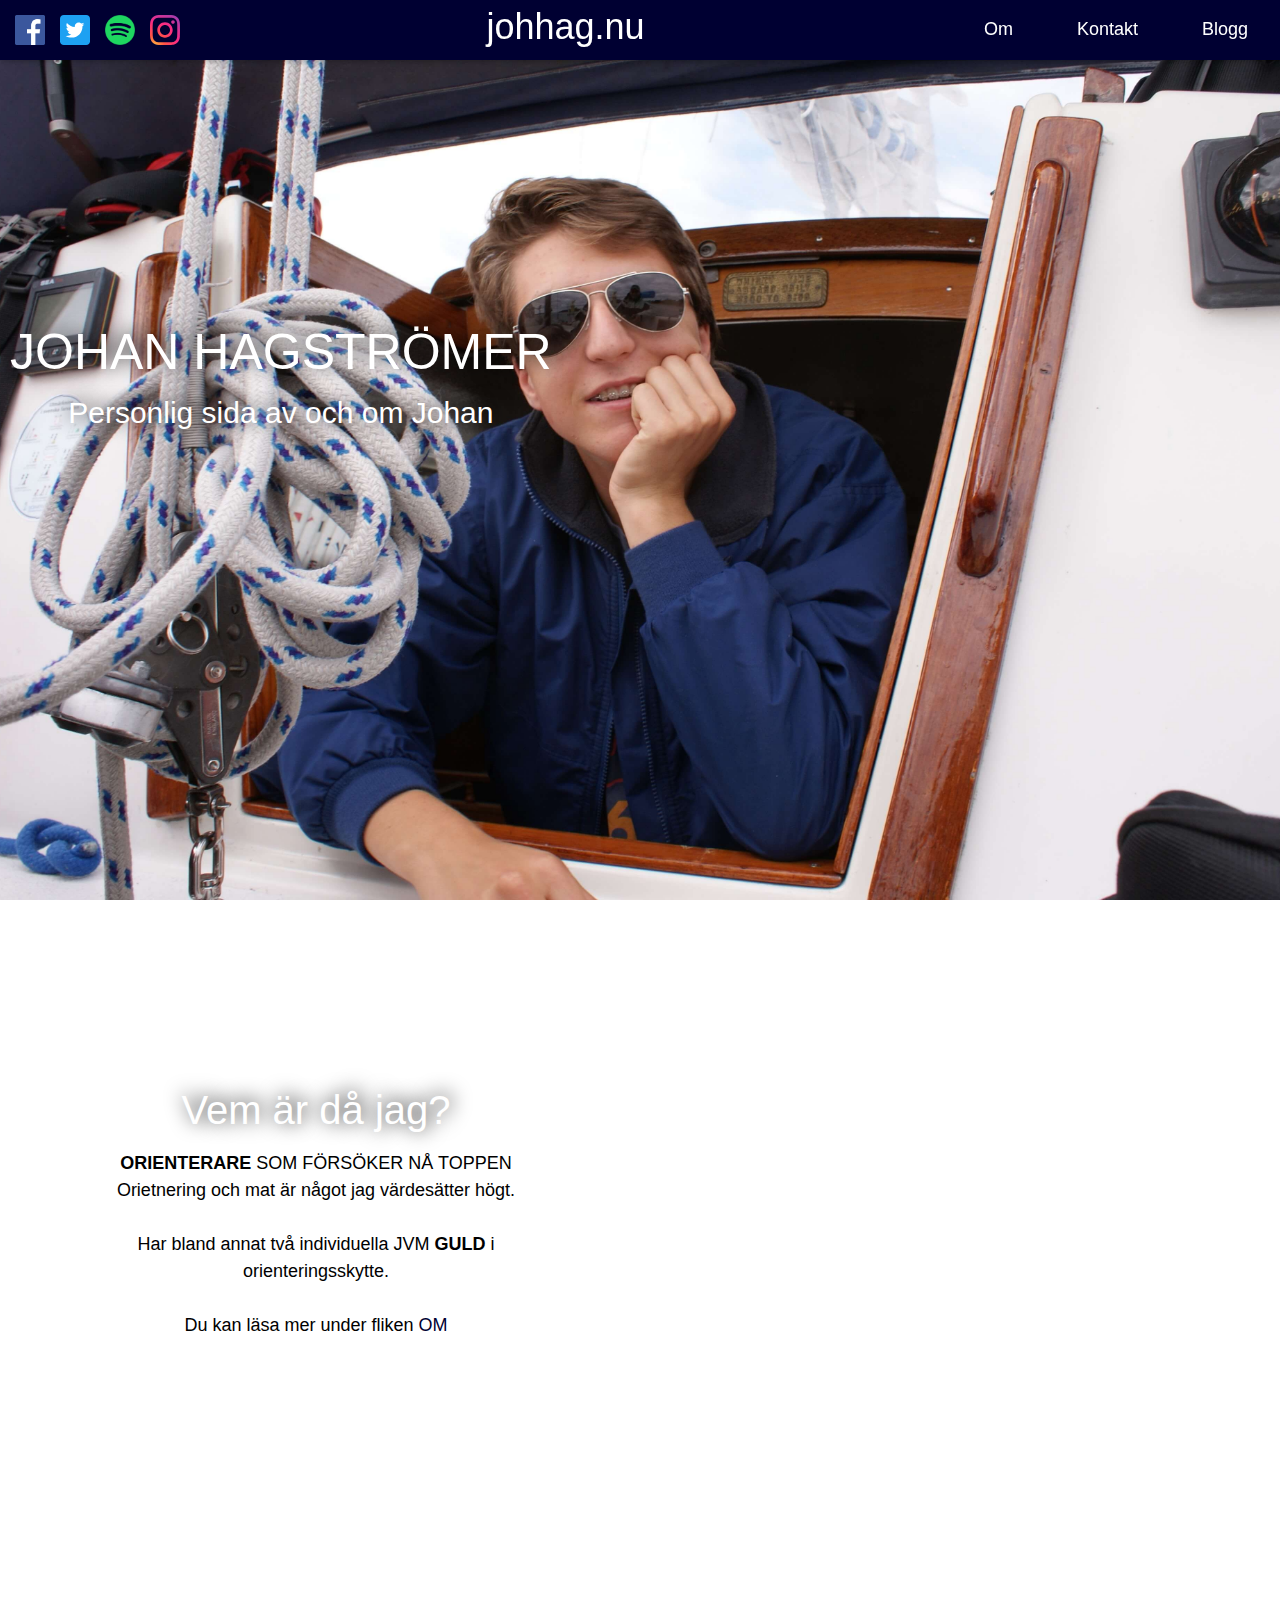
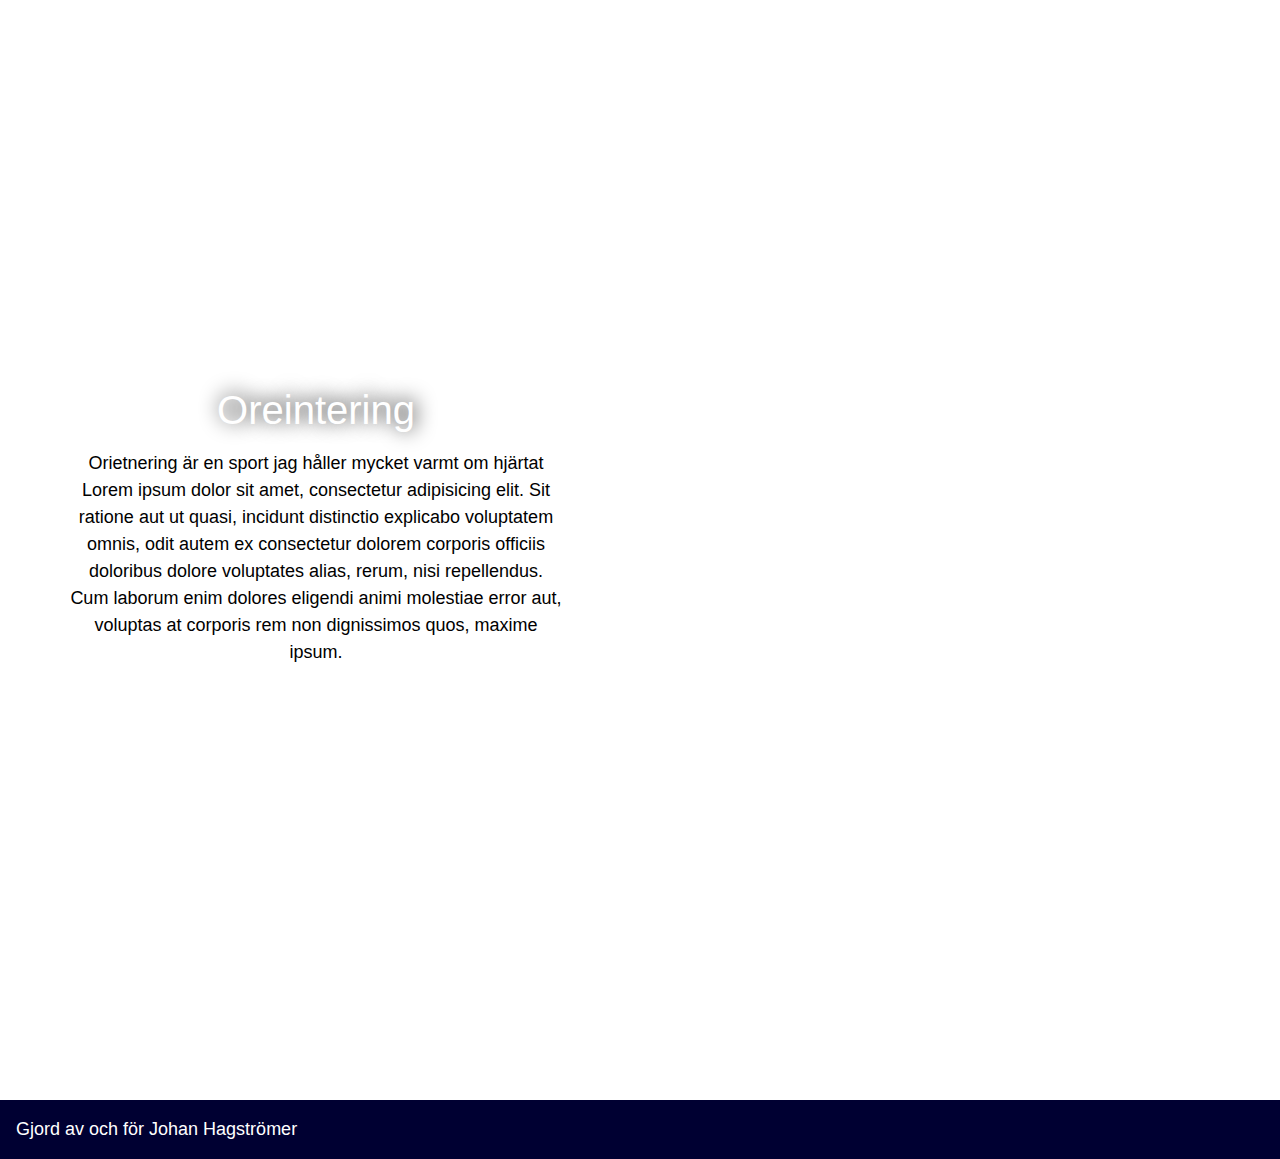
==== commit 4b405842: "favicon" ====
--- a/johhag.nu/index.html
+++ b/johhag.nu/index.html
@@ -5,6 +5,12 @@
   <meta name="viewport" content="width=device-width, initial-scale=1.0">
   <meta http-equiv="X-UA-Compatible" content="ie=edge">
   <meta name="viewport" content="width=device-width, initial-scale=1">
+  <link rel="apple-touch-icon" sizes="144x144" href="img/favicons/apple-touch-icon.png">
+  <link rel="icon" type="image/png" sizes="32x32" href="img/favicons/favicon-32x32.png">
+  <link rel="icon" type="image/png" sizes="16x16" href="img/favicons/favicon-16x16.png">
+  <link rel="manifest" href="img/favicons/manifest.json">
+  <link rel="mask-icon" href="img/favicons/safari-pinned-tab.svg" color="#5bbad5">
+  <meta name="theme-color" content="#ffffff">
   <link rel="stylesheet" href="css/w3.css">
   <link rel="stylesheet" href="https://fonts.googleapis.com/css?family=Lato">
   <link rel="stylesheet" href="https://cdnjs.cloudflare.com/ajax/libs/font-awesome/4.7.0/css/font-awesome.min.css">
--- a/johhag.nu/css/main.css
+++ b/johhag.nu/css/main.css
@@ -29,7 +29,7 @@
 main {
   height: 100vh; }
 
-.para-1, .para-2, .para-3 {
+.para-1, .para-2, .para-3, .para-4 {
   /* Create the parallax scrolling effect */
   background-attachment: fixed;
   background-position: center;
@@ -47,6 +47,10 @@
 
 .para-3 {
   background-image: url("../img/para-3.jpg");
+  min-height: 100vh; }
+
+.para-4 {
+  background-image: url("../img/para-4.jpg");
   min-height: 100vh; }
 
 .heading {
@@ -89,6 +93,32 @@
   .about a:hover {
     border-bottom: 2px solid black; }
 
+.aboutTextarea {
+  background-color: white;
+  color: black;
+  padding: 10px; }
+  .aboutTextarea .wrapperAbout {
+    width: 60%;
+    margin: auto; }
+  .aboutTextarea h2 {
+    border-bottom: 2px solid #999;
+    font-size: 45px;
+    padding-bottom: 10px;
+    margin-bottom: 25px; }
+  .aboutTextarea p {
+    margin: 0;
+    font-size: 16px; }
+  .aboutTextarea .bild {
+    text-align: center;
+    margin: 10px 0; }
+    .aboutTextarea .bild p {
+      font-size: 14px;
+      border-bottom: 1px solid #eee;
+      padding: 10px 0; }
+  .aboutTextarea img {
+    width: 100%;
+    margin-top: 12px; }
+
 footer {
   background-color: #000032;
   color: white; }
